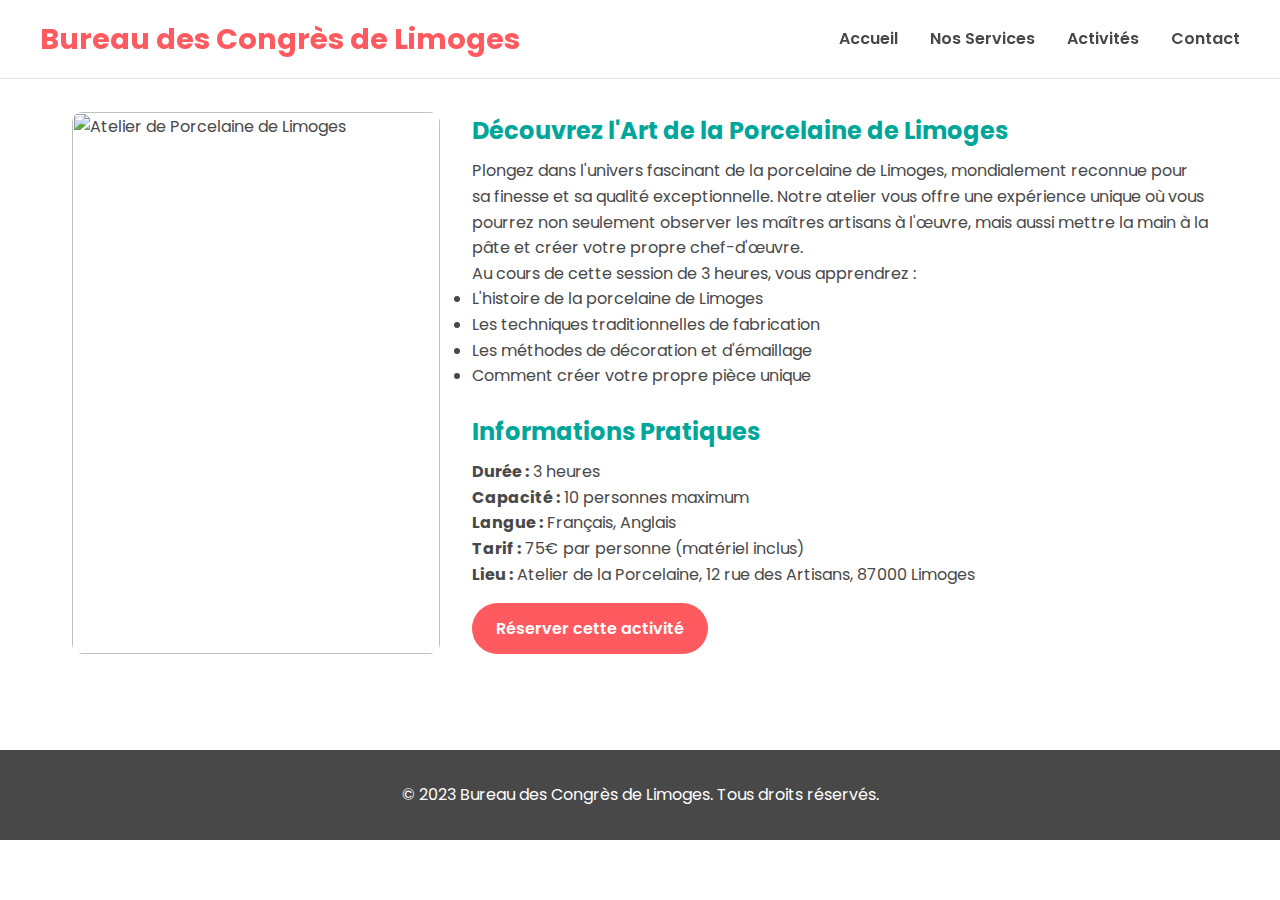
==== activite-porcelaine.html @ 4522258e "Rename activité-porcelaine.html to activite-porcelaine.html" ====
<html><head><base href="https://bureaudescongres.netlify.app/">
<meta charset="UTF-8">
<meta name="viewport" content="width=device-width, initial-scale=1.0">
<title>Atelier de Porcelaine - Bureau des Congrès de Limoges</title>
<style>
  @import url('https://fonts.googleapis.com/css2?family=Poppins:wght@300;400;600;700&display=swap');

  :root {
    --primary-color: #FF5A5F;
    --secondary-color: #00A699;
    --text-color: #484848;
    --background-color: #FFFFFF;
    --light-gray: #F7F7F7;
  }

  * {
    box-sizing: border-box;
    margin: 0;
    padding: 0;
  }

  body {
    font-family: 'Poppins', sans-serif;
    background-color: var(--background-color);
    color: var(--text-color);
    line-height: 1.6;
  }

  header {
    background-color: var(--background-color);
    padding: 1rem 2rem;
    box-shadow: 0 1px 0 rgba(0, 0, 0, 0.1);
    position: fixed;
    width: 100%;
    z-index: 1000;
  }

  nav {
    display: flex;
    justify-content: space-between;
    align-items: center;
    max-width: 1200px;
    margin: 0 auto;
  }

  .logo {
    font-size: 1.8rem;
    font-weight: bold;
    color: var(--primary-color);
    text-decoration: none;
  }

  .menu {
    list-style-type: none;
    display: flex;
    gap: 2rem;
  }

  .menu li a {
    color: var(--text-color);
    text-decoration: none;
    font-weight: 600;
    transition: color 0.3s ease;
  }

  .menu li a:hover {
    color: var(--primary-color);
  }

  main {
    padding-top: 80px;
    max-width: 1200px;
    margin: 0 auto;
    padding: 2rem;
  }

  h1 {
    font-size: 2.5rem;
    color: var(--primary-color);
    margin-bottom: 1rem;
  }

  .activity-details {
    display: flex;
    flex-wrap: wrap;
    gap: 2rem;
  }

  .activity-image {
    flex: 1;
    min-width: 300px;
  }

  .activity-image img {
    width: 100%;
    height: auto;
    border-radius: 10px;
  }

  .activity-info {
    flex: 2;
    min-width: 300px;
  }

  .activity-description {
    margin-bottom: 1.5rem;
  }

  .activity-details h2 {
    color: var(--secondary-color);
    margin-bottom: 0.5rem;
  }

  .btn {
    display: inline-block;
    padding: 0.8rem 1.5rem;
    border-radius: 30px;
    text-decoration: none;
    font-weight: 600;
    transition: all 0.3s ease;
    margin-top: 1rem;
  }

  .btn-primary {
    background-color: var(--primary-color);
    color: white;
  }

  .btn:hover {
    transform: translateY(-3px);
    box-shadow: 0 4px 8px rgba(0, 0, 0, 0.2);
  }

  footer {
    background-color: var(--text-color);
    color: white;
    text-align: center;
    padding: 2rem;
    margin-top: 4rem;
  }

  @media (max-width: 768px) {
    .menu {
      display: none;
    }

    h1 {
      font-size: 2rem;
    }
  }
</style>
</head>
<body>
  <header>
    <nav>
      <a href="/" class="logo">Bureau des Congrès de Limoges</a>
      <ul class="menu">
        <li><a href="/index.html">Accueil</a></li>
        <li><a href="/services">Nos Services</a></li>
        <li><a href="/activites">Activités</a></li>
        <li><a href="/contact">Contact</a></li>
      </ul>
    </nav>
  </header>

  <main>
    <h1>Atelier de Porcelaine</h1>
    <div class="activity-details">
      <div class="activity-image">
        <img src="https://source.unsplash.com/random/800x600?porcelain-workshop" alt="Atelier de Porcelaine de Limoges">
      </div>
      <div class="activity-info">
        <div class="activity-description">
          <h2>Découvrez l'Art de la Porcelaine de Limoges</h2>
          <p>Plongez dans l'univers fascinant de la porcelaine de Limoges, mondialement reconnue pour sa finesse et sa qualité exceptionnelle. Notre atelier vous offre une expérience unique où vous pourrez non seulement observer les maîtres artisans à l'œuvre, mais aussi mettre la main à la pâte et créer votre propre chef-d'œuvre.</p>
          <p>Au cours de cette session de 3 heures, vous apprendrez :</p>
          <ul>
            <li>L'histoire de la porcelaine de Limoges</li>
            <li>Les techniques traditionnelles de fabrication</li>
            <li>Les méthodes de décoration et d'émaillage</li>
            <li>Comment créer votre propre pièce unique</li>
          </ul>
        </div>
        <div class="activity-practical-info">
          <h2>Informations Pratiques</h2>
          <p><strong>Durée :</strong> 3 heures</p>
          <p><strong>Capacité :</strong> 10 personnes maximum</p>
          <p><strong>Langue :</strong> Français, Anglais</p>
          <p><strong>Tarif :</strong> 75€ par personne (matériel inclus)</p>
          <p><strong>Lieu :</strong> Atelier de la Porcelaine, 12 rue des Artisans, 87000 Limoges</p>
        </div>
        <a href="/contact" class="btn btn-primary">Réserver cette activité</a>
      </div>
    </div>
  </main>

  <footer>
    <p>&copy; 2023 Bureau des Congrès de Limoges. Tous droits réservés.</p>
  </footer>

  <script>
    // Add any necessary JavaScript here
  </script>
</body>
</html>
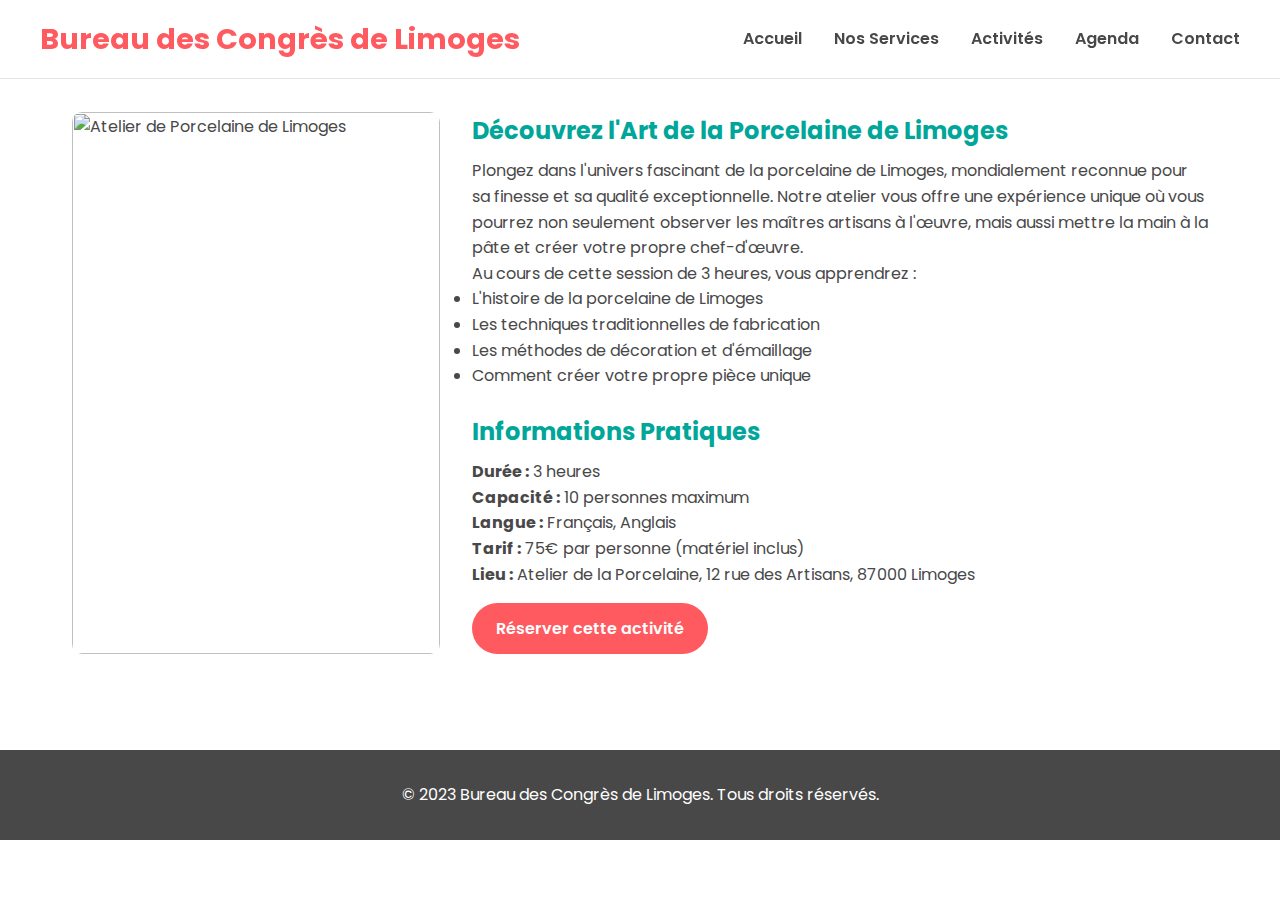
==== commit 38ca4ac0: "Update activite-porcelaine.html" ====
--- a/activite-porcelaine.html
+++ b/activite-porcelaine.html
@@ -158,6 +158,7 @@
         <li><a href="/index.html">Accueil</a></li>
         <li><a href="/services">Nos Services</a></li>
         <li><a href="/activites">Activités</a></li>
+        <li><a href="/agenda.html">Agenda</a></li>
         <li><a href="/contact">Contact</a></li>
       </ul>
     </nav>
